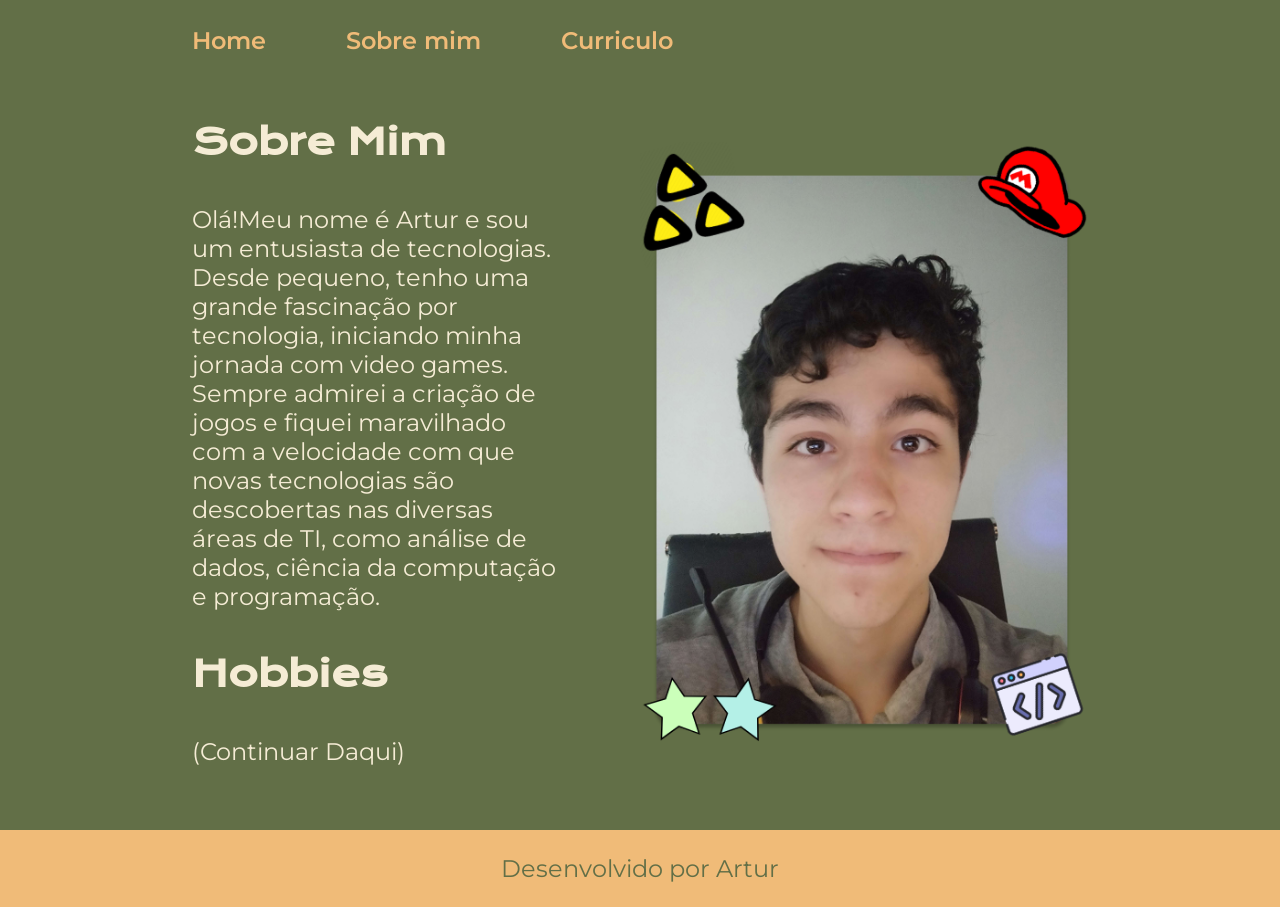
==== about.html @ 09577bd9 "Add files via upload" ====
<!DOCTYPE html>
<html lang="pt-br">
<head>
    <meta charset="UTF-8">
    <meta name="viewport" content="width=device-width, initial-scale=1.0">
    <title>Sobre mim</title>
    <link rel="stylesheet" href="./styles/style.css">
</head>
<body>
    <header class="cabecalho">
        <nav class="cabecalho__menu">
            <a class="cabecalho__menu__link" href="index.html" >Home</a>
            <a class="cabecalho__menu__link" href="about.html" >Sobre mim</a>
            <a class="cabecalho__menu__link" href="curriculo.html">Curriculo</a>
        </nav>
    </header>


    <main class="apresentacao">
        <section class="apresentacao__conteudo">
            <h1 class="apresentacao__conteudo__titulo">Sobre Mim</h1>
            <p class="apresentacao__conteudo__texto">Olá!Meu nome é Artur e sou um entusiasta de tecnologias. Desde pequeno, tenho uma grande fascinação por tecnologia, iniciando minha jornada com video games. Sempre admirei a criação de jogos e fiquei maravilhado com a velocidade com que novas tecnologias são descobertas nas diversas áreas de TI, como análise de dados, ciência da computação e programação.</p>
            <h2 class="apresentacao__conteudo__titulo">Hobbies</h2>
            <p class="apresentacao__conteudo__texto">(Continuar Daqui)</p>
        </section>
        <img class="apresentacao__imagem"src="./assets/Me_New.png" alt="Foto de Artur Ferreira">
    </main>


    <footer class="rodape">
        <p>Desenvolvido por Artur</p>
    </footer>

</body>
</html>
---- styles/style.css ----
/* @import url('https://fonts.googleapis.com/css2?family=Krona+One&family=Montserrat:ital@0;1&display=swap'); */

/* @import url('https://fonts.googleapis.com/css2?family=Krona+One&family=Montserrat:ital,wght@0,600;1,600&display=swap'); */

@import url('https://fonts.googleapis.com/css2?family=Krona+One&family=Montserrat:ital,wght@0,600;1,600&display=swap');

:root{
    --cor--primaria: #626F47;
    --cor--secundaria: #F5ECD5;
    --cor--terciaria: #F0BB78;
    --cor--hover: #A4B465;

    --fonte-primaria: 'Krona One', sans-serif;
    --fonte-secundaria: 'Montserrat', sans-serif;
    
    
    /*Cores Globais no código*/
}


* {
    margin: 0;
    padding: 0;
}


body {
    
    background-color: var(--cor--primaria);
    box-sizing: border-box;
    color: var(--cor--secundaria);
}

.cabecalho {
    padding: 2% 0 0 15%;
}

.cabecalho__menu {
    display: flex;
    gap: 80px;
}

.cabecalho__menu__link{
    font-family: var(--fonte-secundaria);
    font-size: 1.5rem;
    font-weight: 600;
    color: var(--cor--terciaria);
    text-decoration: none;


}
 

.apresentacao {
    padding: 5% 15%;
    display: flex;
    align-items: center;
    justify-content: space-between;
    gap: 82px   ;
    
}

.apresentacao__conteudo {
    width: 50%;
    display: flex;
    flex-direction: column;
    gap: 40px;
   

}



.apresentacao__conteudo__titulo{
    font-size: 2.25rem;
    font-family: var(--fonte-primaria);
}

.titulo-destaque {
    color: var(--cor--terciaria);
}

.apresentacao__conteudo__texto {
    font-size: 1.5rem;
    font-family: var(--fonte-secundaria);
   
}

.apresentacao__links{
    display: flex;
    flex-direction: column;
    justify-content: space-between;
    align-items: center;
    gap: 32px;
}

.apresentacao__links__subtitulo {
    font-family: var(--fonte-primaria);
    font-weight: 400;
    size: 1.5rem;

}

.apresentacao__links__navegacao{
    /* background-color: #22D4FD; */
    display: flex;
    justify-content: center;
    gap: 16px;
    border: 2px solid var(--cor--terciaria);
    width: 50%;
    text-align: center;
    border-radius: 8px;
    font-size: 1.5rem;
    font-weight: 600;
    padding: 21.5px 0;
    text-decoration: none;
    color: var(--cor--secundaria);
    font-family: var(--fonte-secundaria);


}

.apresentacao__links__link:hover {
    background-color: var(--cor--hover);
    /* font-family: monospace; */
    /* padding: 3%; */

}

/* span {
    color: #22D4FD;
    border: 1px solid #22D4FD;
    padding: 10px;
} */

.apresentacao__imagem {
    width: 50%;
}




.rodape {
    padding: 24px;
    color: var(--cor--primaria);
    background-color: var(--cor--terciaria);
    text-align: center;
    font-family: var(--fonte-secundaria);
    font-size: 1.5rem;
    font-weight: 400;


}


.apresentacao__conteudo__texto a{
    text-decoration: none;
    color: var(--cor--terciaria);
    padding: 10px;
    

}


@media (max-width: 1200px) {
    .cabecalho {
        padding: 10%;
    }

    .cabecalho__menu {
        justify-content: center;
    }
        


    .apresentacao {
        flex-direction: column-reverse;
        padding: 5%;;
    }

    .apresentacao__conteudo {
        width: auto;
        
    }
}
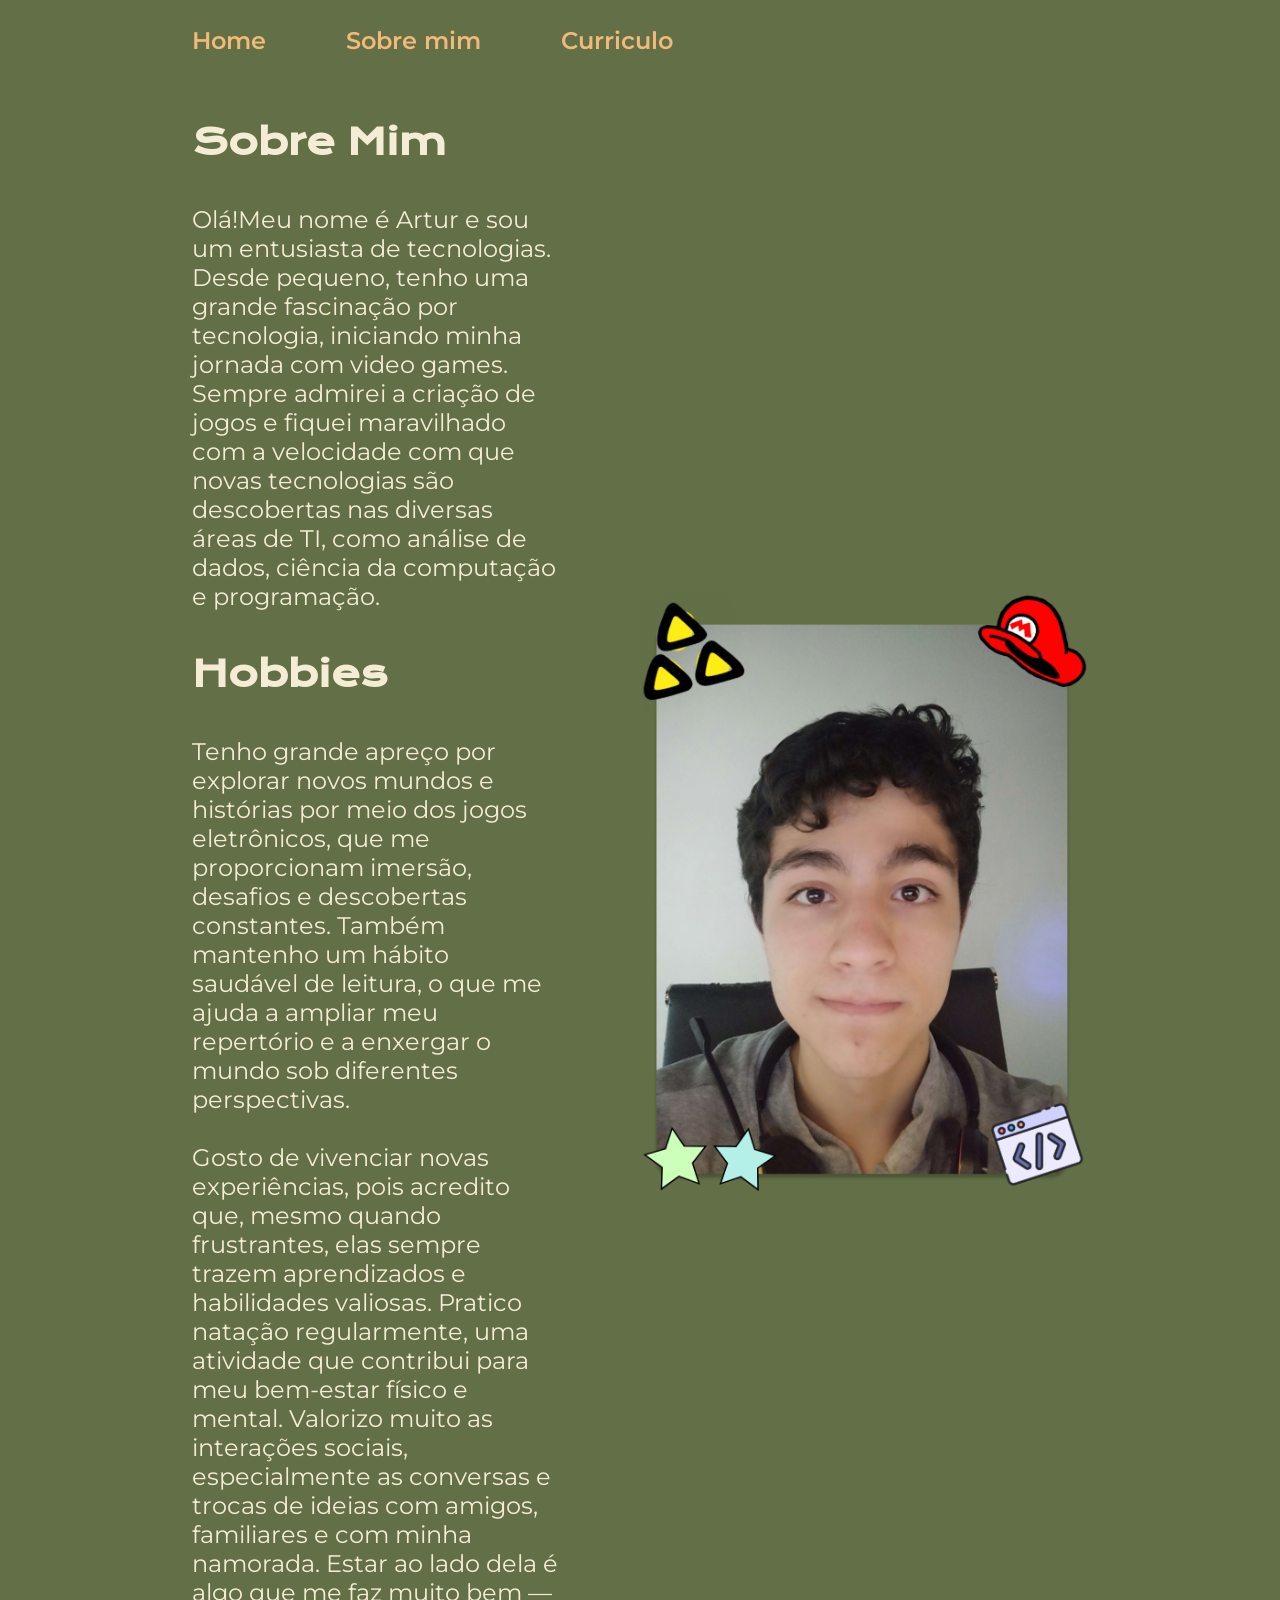
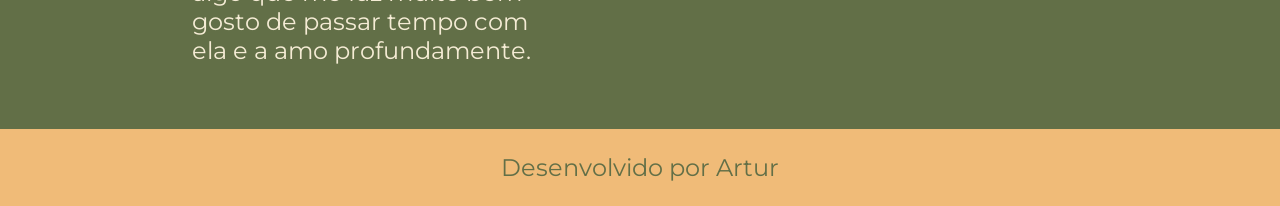
==== commit f8422dc9: "Add files via upload" ====
--- a/about.html
+++ b/about.html
@@ -1,16 +1,19 @@
 <!DOCTYPE html>
 <html lang="pt-br">
+
 <head>
     <meta charset="UTF-8">
     <meta name="viewport" content="width=device-width, initial-scale=1.0">
     <title>Sobre mim</title>
     <link rel="stylesheet" href="./styles/style.css">
+    <link rel="icon" href="/assets/Icon_port.jpeg">
 </head>
+
 <body>
     <header class="cabecalho">
         <nav class="cabecalho__menu">
-            <a class="cabecalho__menu__link" href="index.html" >Home</a>
-            <a class="cabecalho__menu__link" href="about.html" >Sobre mim</a>
+            <a class="cabecalho__menu__link" href="index.html">Home</a>
+            <a class="cabecalho__menu__link" href="about.html">Sobre mim</a>
             <a class="cabecalho__menu__link" href="curriculo.html">Curriculo</a>
         </nav>
     </header>
@@ -19,11 +22,16 @@
     <main class="apresentacao">
         <section class="apresentacao__conteudo">
             <h1 class="apresentacao__conteudo__titulo">Sobre Mim</h1>
-            <p class="apresentacao__conteudo__texto">Olá!Meu nome é Artur e sou um entusiasta de tecnologias. Desde pequeno, tenho uma grande fascinação por tecnologia, iniciando minha jornada com video games. Sempre admirei a criação de jogos e fiquei maravilhado com a velocidade com que novas tecnologias são descobertas nas diversas áreas de TI, como análise de dados, ciência da computação e programação.</p>
+            <p class="apresentacao__conteudo__texto">Olá!Meu nome é Artur e sou um entusiasta de tecnologias. Desde
+                pequeno, tenho uma grande fascinação por tecnologia, iniciando minha jornada com video games. Sempre
+                admirei a criação de jogos e fiquei maravilhado com a velocidade com que novas tecnologias são
+                descobertas nas diversas áreas de TI, como análise de dados, ciência da computação e programação.</p>
             <h2 class="apresentacao__conteudo__titulo">Hobbies</h2>
-            <p class="apresentacao__conteudo__texto">(Continuar Daqui)</p>
+            <p class="apresentacao__conteudo__texto">Tenho grande apreço por explorar novos mundos e histórias por meio dos jogos eletrônicos, que me proporcionam imersão, desafios e descobertas constantes. Também mantenho um hábito saudável de leitura, o que me ajuda a ampliar meu repertório e a enxergar o mundo sob diferentes perspectivas.<br>
+                <br>
+                Gosto de vivenciar novas experiências, pois acredito que, mesmo quando frustrantes, elas sempre trazem aprendizados e habilidades valiosas. Pratico natação regularmente, uma atividade que contribui para meu bem-estar físico e mental. Valorizo muito as interações sociais, especialmente as conversas e trocas de ideias com amigos, familiares e com minha namorada. Estar ao lado dela é algo que me faz muito bem — gosto de passar tempo com ela e a amo profundamente.<br></p>
         </section>
-        <img class="apresentacao__imagem"src="./assets/Me_New.png" alt="Foto de Artur Ferreira">
+        <img class="apresentacao__imagem" src="./assets/Me_New.png" alt="Foto de Artur Ferreira">
     </main>
 
 
@@ -32,4 +40,5 @@
     </footer>
 
 </body>
+
 </html>
